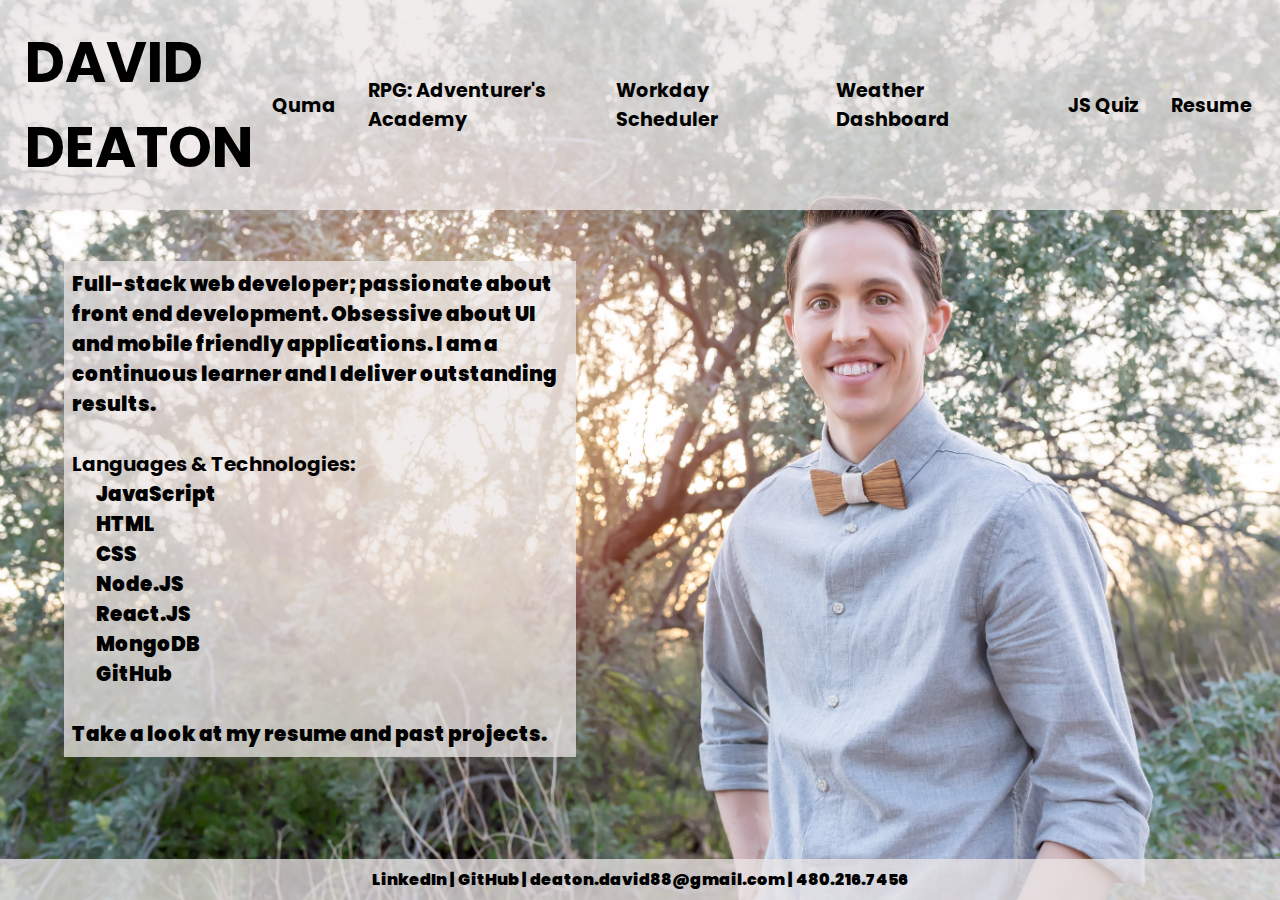
==== brand.html @ 13a68e1e "updated portfolio" ====
<!DOCTYPE html>
<html lang="en-us">
  <head>
    <meta charset="UTF-8">
    <title>David Deaton</title>

    <link rel="preconnect" href="https://fonts.gstatic.com">
    <link href="https://fonts.googleapis.com/css2?family=Langar&family=Poppins:wght@200&display=swap" rel="stylesheet">
    <link rel = "stylesheet" href = "brand.css">

  </head>

  <body>
    <div class='container'>

      <nav>
          <h1>
            <a href='index.html'>DAVID DEATON</a>
          </h1>
          <h3>
            <a href='https://quma.net' target='_blank' id='quma'>Quma</a>
          </h3>
          <h3>
            <a href='https://rpgacademy.herokuapp.com/' target='_blank' id='rpg'>RPG: Adventurer's Academy</a>
          </h3>
          <h3>
            <a href='https://davidvdeaton.github.io/workday-scheduler/' target='_blank' id='ws'>Workday Scheduler</a>
          </h3>
          <h3>
            <a href='https://davidvdeaton.github.io/workday-scheduler/' target='_blank'id='wd'>Weather Dashboard</a>
          </h3>
          <h3>
            <a href='https://davidvdeaton.github.io/JavaScript-Quiz/' target='_blank' id='jsquiz'>JS Quiz</a>
          </h3>
          <h3>
            <a href='https://drive.google.com/file/d/1RIN_6de44E6CWxhufoPp7_j4xTFaDmJX/view?usp=sharing' target='_blank'>Resume</a>
          </h3>
      </nav>

      <main>
          <div class='mainContent'>
            <div id='initial' class='base'>
              <p>
              Full-stack web developer; passionate about front end development. Obsessive about UI and mobile friendly applications. I am a continuous learner and I deliver outstanding results.  
              </p> 
              <br>
              <h4>
              Languages & Technologies:
              </h4>
              <ul>
                <li>JavaScript</li>
                <li>HTML</li>
                <li>CSS</li>
                <li>Node.JS</li>
                <li>React.JS</li>
                <li>MongoDB</li>
                <li>GitHub</li>
              </ul>
              <br>
              <p>
              Take a look at my resume and past projects.
              </p>
            </div>

            <div id='qumaDesc' class='none'>
              <p>
              Updated and streamlined Quma Learning's company website.  Client required new site to meet WCAG 2.0 level AA standard.  Followed web accessibility practices and employed accessibe.com to monitor site and update accessibility requirements as needed.
              </p> 
              <br>
              <h4>
              Languages & Technologies:
              </h4>
              <ul>
                <li>HTML</li>
                <li>CSS</li>
                <li>JavaScript</li>
                <li>WCAG 2.1, Level AA</li>
                <li>GoDaddy and cPanel</li>
                <li>GitHub</li>
              </ul>
              <br>
            </div>

            <div id='rpgDesc' class='none'>
              <p>
              A mobile friendly full-stack MERN application designed to make role playing games easier to learn and play. A special emphasis was placed on making this application mobile friendly with a clean and polished UI.
              </p> 
              <br>
              <h4>
              Languages & Technologies:
              </h4>
              <ul>
                <li>JavaScript</li>
                <li>HTML</li>
                <li>CSS</li>
                <li>NPM Passport</li>
                <li>React.JS</li>
                <li>MongoDB</li>
                <li>GitHub</li>
                <li>Heroku</li>
              </ul>
              <br>
            </div>

            <div id='wsDesc' class='none'>
              <p>
              A workday scheduling application.  This application uses localStorage to save and recall user's calendar entries.
              </p> 
              <br>
              <h4>
              Languages & Technologies:
              </h4>
              <ul>
                <li>JavaScript</li>
                <li>HTML</li>
                <li>CSS</li>
                <li>Bootstrap</li>
                <li>GitHub</li>
              </ul>
              <br>
            </div>

            <div id='wdDesc' class='none'>
              <p>
              Displays current weather and 5-day forcast for any US City or Zip Code.
              </p> 
              <br>
              <h4>
              Languages & Technologies:
              </h4>
              <ul>
                <li>JavaScript</li>
                <li>HTML</li>
                <li>CSS</li>
                <li>Bootstrap</li>
                <li>Openweather API</li>
                <li>GitHub</li>
              </ul>
              <br>
            </div>

            <div id='jsquizDesc' class='none'>
              <p>
              A 10 question JavaScript Quiz.  The quiz uses the setInterval function to operate a timer and localStorage to save and display highscores.
              </p> 
              <br>
              <h4>
              Languages & Technologies:
              </h4>
              <ul>
                <li>JavaScript</li>
                <li>HTML</li>
                <li>CSS</li>
                <li>Bootstrap</li>
                <li>GitHub</li>
              </ul>
              <br>
            </div>



          </div>




      </main>

      <Footer class = 'footer'>
        <p>
          <a href = 'https://www.linkedin.com/in/david-deaton-2970541ab/' target = '_blank'>LinkedIn</a>  |
          <a href = 'https://github.com/DavidVDeaton' target = '_blank'> GitHub</a>  | 
          <a href = 'mailto:deaton.david88@gmail.com'>  deaton.david88@gmail.com</a>
            |  480.216.7456
        </p>
      </Footer>

    </div>
    
    <script src="https://code.jquery.com/jquery-3.4.1.min.js"></script>
    <script src="index.js"></script>

  </body>
</html>
---- brand.css ----
* {
    margin:0;
    padding:0;
    box-sizing: border-box;
}

body {
    background-color: black;
    background-image: url(images/CDC-David-Indv.jpg);
    background-size: cover;
    background-repeat: no-repeat;
    font-family: 'Poppins', sans-serif;

}

h1 {
    color: rgb(235, 230, 230);
    font-size: 3.5em;
    padding: .5rem;
    margin-left: 2%;
    justify-self: start;
}

h3 {
    font-size: 1.2rem;
    margin: 1rem;
}

a {
    color:black;
    text-decoration: none;
}

.container {
    display: grid;
    height: 100vh;
    grid-template-rows:auto 1fr auto;
}

nav {
    padding: .75rem;
    place-items: center;
    color: black;
    background-color: rgb(235, 230, 230, .75);
    display: grid;
    width: 100vw;
    grid-template-columns: 1fr auto auto auto auto auto auto;
}

.mainContent {
    height: auto;
    width: 40%;
    font-size: 20px;
    margin-top: 4%;
    margin-left: 5%;
    background-color: rgb(235, 230, 230, .75);
    padding: .5rem;
    font-weight: 900;
}

li {
    list-style-type: none;
    margin-left: 1.5rem;
}

ul {
    display: inline;
}

footer {
    padding: .5rem;
    text-align: center;
    color:black;
    background-color: rgb(235, 230, 230, .75);
    font-family: 'Poppins', sans-serif;
    font-weight: 900;
}

.none {
    display: none;
}

.base {
    display: block;
}
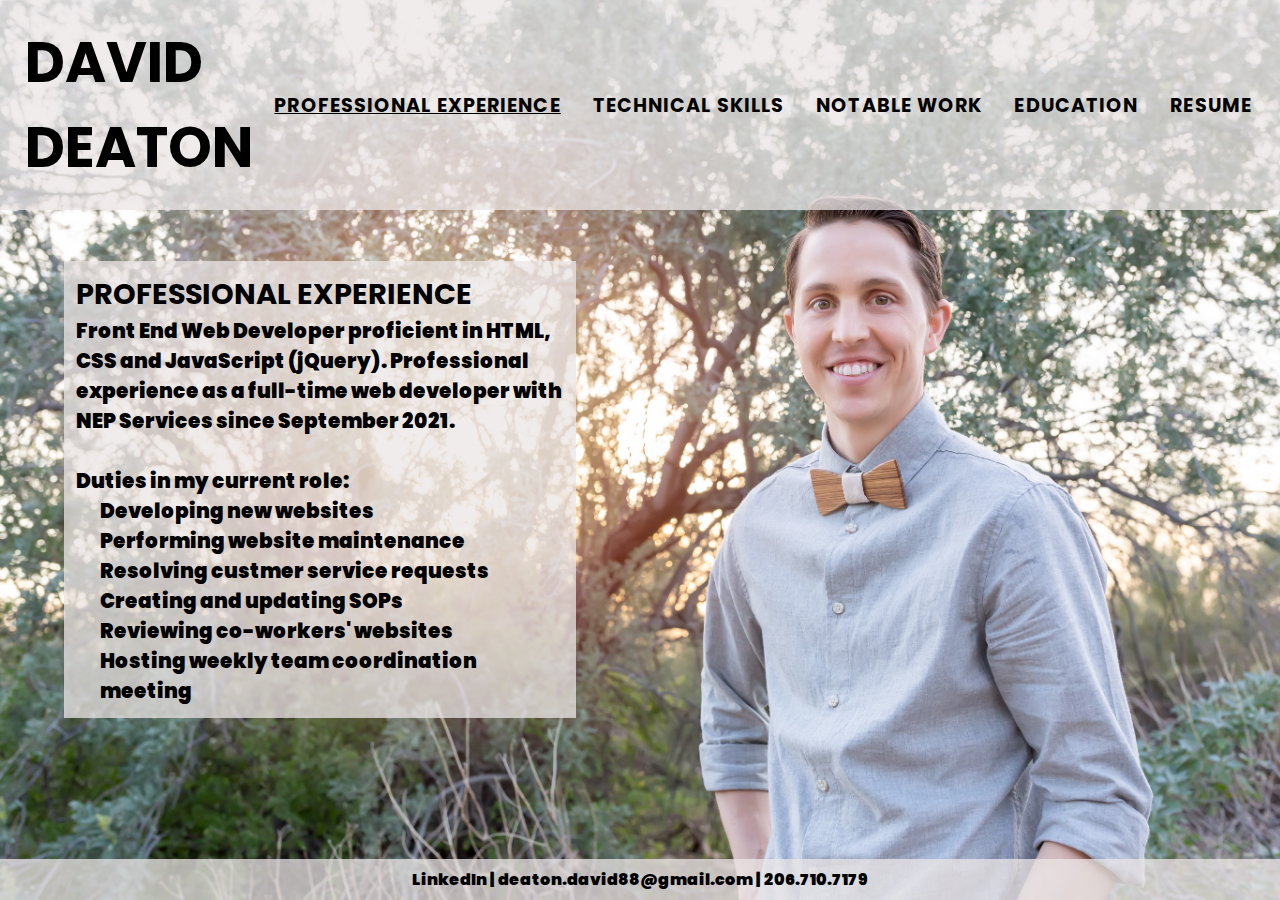
==== commit cddca9ca: "updated Portfolio August 2022" ====
--- a/brand.html
+++ b/brand.html
@@ -18,160 +18,199 @@
             <a href='index.html'>DAVID DEATON</a>
           </h1>
           <h3>
-            <a href='https://quma.net' target='_blank' id='quma'>Quma</a>
-          </h3>
-          <h3>
-            <a href='https://rpgacademy.herokuapp.com/' target='_blank' id='rpg'>RPG: Adventurer's Academy</a>
-          </h3>
-          <h3>
-            <a href='https://davidvdeaton.github.io/workday-scheduler/' target='_blank' id='ws'>Workday Scheduler</a>
-          </h3>
-          <h3>
-            <a href='https://davidvdeaton.github.io/workday-scheduler/' target='_blank'id='wd'>Weather Dashboard</a>
-          </h3>
-          <h3>
-            <a href='https://davidvdeaton.github.io/JavaScript-Quiz/' target='_blank' id='jsquiz'>JS Quiz</a>
-          </h3>
-          <h3>
-            <a href='https://drive.google.com/file/d/1RIN_6de44E6CWxhufoPp7_j4xTFaDmJX/view?usp=sharing' target='_blank'>Resume</a>
+            <a href='#' id='pe' class='underline'>Professional Experience</a>
+          </h3>
+          <h3>
+            <a href='#' id='ts'>Technical Skills</a>
+          </h3>
+          <h3>
+            <a href='#' id='nw'>Notable Work</a>
+          </h3>
+          <h3>
+            <a href='#' id='ed'>Education</a>
+          </h3>
+          <h3>
+            <a href='https://docs.google.com/document/d/1d6mjL3R3faentVPOpShvHbdZk-87qS7j/edit?usp=sharing&ouid=116181822725732118301&rtpof=true&sd=true' target='_blank' id='resume'>Resume</a>
           </h3>
       </nav>
 
       <main>
-          <div class='mainContent'>
-            <div id='initial' class='base'>
-              <p>
-              Full-stack web developer; passionate about front end development. Obsessive about UI and mobile friendly applications. I am a continuous learner and I deliver outstanding results.  
-              </p> 
-              <br>
-              <h4>
-              Languages & Technologies:
-              </h4>
+          <div id="mn" class='mainContent'>
+            <div id='peDesc' class='base'>
+              <h2>Professional Experience</h2>
+              <p>Front End Web Developer proficient in HTML, CSS and JavaScript (jQuery).  Professional experience as a full-time web developer with <a href='https://nepservices.com' target='_blank'>NEP Services</a> since September 2021.</p>
+              <br/>
+              <p>Duties in my current role:</p>
               <ul>
+                <li>Developing new websites</li>
+                <li>Performing website maintenance</li>
+                <li>Resolving custmer service requests</li>
+                <li>Creating and updating SOPs</li>
+                <li>Reviewing co-workers' websites</li>
+                <li>Hosting weekly team coordination meeting</li>
+              </ul>
+            </div>
+
+            <div id='tsDesc' class='none'>
+              <h2>Technical Skills</h2>
+              <p>Coding Languages:</p>
+              <ul class='grid-4'>
+                <li>HTML</li>
+                <li>CSS</li>
                 <li>JavaScript</li>
-                <li>HTML</li>
-                <li>CSS</li>
+                <li>SQL</li>
+              </ul>
+              <p>Completed projects using:</p>
+              <ul class='grid-4'>
+                <li>GitHub</li>
+                <li>React.JS</li>
                 <li>Node.JS</li>
-                <li>React.JS</li>
                 <li>MongoDB</li>
+              </ul>
+              <p>Deployed projects through:</p>
+              <ul class='grid-4'>
+                <li>Heroku</li>
+                <li>GoDaddy</li>
+                <li>AWS Lightsail</li>
+                <li>Cloudflare</li>
+              </ul>
+              <p>Acquainted with:</p>
+              <ul class='grid-3'>
+                <li>Joomla</li>
+                <li>YOOtheme Pro</li>
+                <li>Webflow</li>
+              </ul>
+              <p>Employed CSS Frameworks:</p>
+              <ul class='grid-3'>
+                <li>UIkit</li>
+                <li>Tailwind</li>
+                <li>Bootstrap</li>
+              </ul>
+              <p>E-commerce platforms:</p>
+              <ul class='grid-4'>
+                <li>Stripe</li>
+                <li>Paypal</li>
+              </ul>
+              <p>Image creation, editing and sizing using Affinity Photo</p>
+              <p>Familiar with WCAG 2.1 level A and level AA requirements</p>      
+            </div>
+
+            <div id='nwDesc' class='none'>
+              <h2>Notable Work</h2>
+              <ul>
+                <li id='dffa'><a href='https://dffa.org/' target='_blank'>Dallas Fire Fighters Association</a></li>
+                <li id='fwpfa'><a href='https://iaff440.org/' target='_blank'>Fort Worth Professional Firefighters Association</a></li>
+                <li id='luciet'><a href='https://lookinguntochrist.com/' target='_blank'>Looking Unto Christ In Every Thought</a></li>
+                <li id='nepfff'><a href='https://www.nepfirefighterfoundation.org/' target='_blank'>NEP Fire Fighter Foundation</a></li>
+                <li id='quma'><a href='https://quma.net/' target='_blank'>Quma Learning</a></li>
+                <li id='tpoa'><a href='https://www.tigardpoa.com/' target='_blank'>Tigard Police Officers' Association</a></li>
+              </ul>
+            </div>
+
+            <div id='edDesc' class='none'>
+              <h2>Education</h2>
+              <p>Grand Canyon University, Colangelo College of Business<br/>Finance and Economics, Bachelor of Science<br/>Graduated April 2021</p>
+              <br/>
+              <p>University of Washington<br/>Certificate in Full Stack Web Development<br/>Graduated November 2020</p>
+            </div>
+
+          </div>
+
+          <div id='sub'  class='subContent none'>
+            <div id='dffaDesc' class='none'>
+              <p>Developed new site for NEP Services' client.</p>
+              <p><a class="underline" href='https://www.linkedin.com/posts/mark-treglio-102094161_dallasfirefighters-dffa-dallas-activity-6892516067185348608-0GXg?utm_source=linkedin_share&utm_medium=member_desktop_web' target='_blank'>View LinkedIn Post</a></p>
+              <br/>
+              <p>Languages & Technologies:</p>
+              <ul class='grid-3'>
+                <li>HTML</li>
+                <li>CSS</li>
+                <li>Joomla</li>
+                <li>YOOtheme Pro</li>
+                <li>AWS Lightsail</li>
+                <li>Cloudflare</li>
+              </ul>
+            </div>
+
+            <div id='fwpfaDesc' class='none'>
+              <p>Developed new site for NEP Services' client.</p>
+              <br/>
+              <p>Languages & Technologies:</p>
+              <ul class='grid-3'>
+                <li>HTML</li>
+                <li>CSS</li>
+                <li>Joomla</li>
+                <li>YOOtheme Pro</li>
+                <li>AWS Lightsail</li>
+                <li>Cloudflare</li>
+                <li>Mailchimp</li>
+                <li>Affinity Photo</li>
+              </ul>
+            </div>
+
+            <div id='lucietDesc' class='none'>
+              <p>Developed new site for book launch.</p>
+              <br/>
+              <p>Languages & Technologies:</p>
+              <ul class='grid-3'>
+                <li>HTML</li>
+                <li>CSS</li>
+                <li>JavaScript</li>
+                <li>GoDaddy</li>
+                <li>Mailchimp</li>
+                <li>Affinity Photo</li>
+              </ul>
+            </div>
+
+            <div id='nepfffDesc' class='none'>
+              <p>Developed new site for NEP Services.</p>
+              <br/>
+              <p>Languages & Technologies:</p>
+              <ul class='grid-3'>
+                <li>HTML</li>
+                <li>CSS</li>
+                <li>Joomla</li>
+                <li>YOOtheme Pro</li>
+                <li>AWS Lightsail</li>
+                <li>Cloudflare</li>
+                <li>AWS S3</li>
+                <li>Affinity Photo</li>
+              </ul>
+            </div>
+
+            <div id='qumaDesc' class='none'>
+              <p>Updated and streamlined Quma Learning's company website.  Client required new site to meet WCAG 2.0 level AA standard.</p>
+              <br/>
+              <p>Languages & Technologies:</p>
+              <ul class='grid-3'>
+                <li>HTML</li>
+                <li>CSS</li>
+                <li>JavaScript</li>
+                <li>GoDaddy</li>
                 <li>GitHub</li>
               </ul>
-              <br>
-              <p>
-              Take a look at my resume and past projects.
-              </p>
-            </div>
-
-            <div id='qumaDesc' class='none'>
-              <p>
-              Updated and streamlined Quma Learning's company website.  Client required new site to meet WCAG 2.0 level AA standard.  Followed web accessibility practices and employed accessibe.com to monitor site and update accessibility requirements as needed.
-              </p> 
-              <br>
-              <h4>
-              Languages & Technologies:
-              </h4>
-              <ul>
-                <li>HTML</li>
-                <li>CSS</li>
-                <li>JavaScript</li>
-                <li>WCAG 2.1, Level AA</li>
-                <li>GoDaddy and cPanel</li>
-                <li>GitHub</li>
-              </ul>
-              <br>
-            </div>
-
-            <div id='rpgDesc' class='none'>
-              <p>
-              A mobile friendly full-stack MERN application designed to make role playing games easier to learn and play. A special emphasis was placed on making this application mobile friendly with a clean and polished UI.
-              </p> 
-              <br>
-              <h4>
-              Languages & Technologies:
-              </h4>
-              <ul>
-                <li>JavaScript</li>
-                <li>HTML</li>
-                <li>CSS</li>
-                <li>NPM Passport</li>
-                <li>React.JS</li>
-                <li>MongoDB</li>
-                <li>GitHub</li>
-                <li>Heroku</li>
-              </ul>
-              <br>
-            </div>
-
-            <div id='wsDesc' class='none'>
-              <p>
-              A workday scheduling application.  This application uses localStorage to save and recall user's calendar entries.
-              </p> 
-              <br>
-              <h4>
-              Languages & Technologies:
-              </h4>
-              <ul>
-                <li>JavaScript</li>
-                <li>HTML</li>
-                <li>CSS</li>
-                <li>Bootstrap</li>
-                <li>GitHub</li>
-              </ul>
-              <br>
-            </div>
-
-            <div id='wdDesc' class='none'>
-              <p>
-              Displays current weather and 5-day forcast for any US City or Zip Code.
-              </p> 
-              <br>
-              <h4>
-              Languages & Technologies:
-              </h4>
-              <ul>
-                <li>JavaScript</li>
-                <li>HTML</li>
-                <li>CSS</li>
-                <li>Bootstrap</li>
-                <li>Openweather API</li>
-                <li>GitHub</li>
-              </ul>
-              <br>
-            </div>
-
-            <div id='jsquizDesc' class='none'>
-              <p>
-              A 10 question JavaScript Quiz.  The quiz uses the setInterval function to operate a timer and localStorage to save and display highscores.
-              </p> 
-              <br>
-              <h4>
-              Languages & Technologies:
-              </h4>
-              <ul>
-                <li>JavaScript</li>
-                <li>HTML</li>
-                <li>CSS</li>
-                <li>Bootstrap</li>
-                <li>GitHub</li>
-              </ul>
-              <br>
-            </div>
-
-
+            </div>
+
+            <div id='tpoaDesc' class='none'>
+              <p>Rebuilt site for existing NEP Services' client. With a focus on updating and modernizing design.</p>
+              <br/>
+              <p>Languages & Technologies:</p>
+              <ul class='grid-4'>
+                <li>Webflow</li>
+                <li>Affinity Photo</li>
+                <li>HTML</li>
+                <li>CSS</li>
+              </ul>
+            </div>
 
           </div>
-
-
-
-
       </main>
 
       <Footer class = 'footer'>
         <p>
-          <a href = 'https://www.linkedin.com/in/david-deaton-2970541ab/' target = '_blank'>LinkedIn</a>  |
-          <a href = 'https://github.com/DavidVDeaton' target = '_blank'> GitHub</a>  | 
+          <a href = 'https://www.linkedin.com/in/david-deaton-2970541ab/' target = '_blank'>LinkedIn</a>  | 
           <a href = 'mailto:deaton.david88@gmail.com'>  deaton.david88@gmail.com</a>
-            |  480.216.7456
+            |  <a href = 'tel:+2067107179'>206.710.7179</a>
         </p>
       </Footer>
 
--- a/brand.css
+++ b/brand.css
@@ -14,16 +14,22 @@
 }
 
 h1 {
-    color: rgb(235, 230, 230);
     font-size: 3.5em;
     padding: .5rem;
     margin-left: 2%;
     justify-self: start;
 }
 
+h2 {
+    font-size: 1.8rem;
+    text-transform: uppercase;
+}
+
 h3 {
     font-size: 1.2rem;
     margin: 1rem;
+    text-transform: uppercase;
+    letter-spacing: 1.1px;
 }
 
 a {
@@ -54,7 +60,18 @@
     margin-top: 4%;
     margin-left: 5%;
     background-color: rgb(235, 230, 230, .75);
-    padding: .5rem;
+    padding: .75rem;
+    font-weight: 900;
+}
+
+.subContent {
+    height: auto;
+    width: 40%;
+    font-size: 20px;
+    margin-top: 15px;
+    margin-left: 5%;
+    background-color: rgb(235, 230, 230, .75);
+    padding: .75rem;
     font-weight: 900;
 }
 
@@ -82,4 +99,49 @@
 
 .base {
     display: block;
+    animation-name: fadeIn;
+    animation-duration: 1.5s;
 }
+
+@keyframes fadeIn {
+    0% { 
+        opacity: 0%;
+        filter: blur(5px);
+    }
+    20% { 
+        opacity: 0%;
+    }
+    40% { 
+        opacity: 100%;
+        filter: blur(3px);
+    }
+    80% {
+        filter: blur(0px);
+    }
+}
+
+.underline {
+    text-decoration: underline;
+}
+
+.grid-4 {
+    display: grid;
+    place-items: center;
+    grid-template-columns: 1fr 1fr 1fr 1fr;
+}
+
+.grid-4 li {
+    margin-left: 0rem;
+}
+
+.grid-3 {
+    display: grid;
+    place-items: center;
+    grid-template-columns: 1fr 1fr 1fr;
+}
+
+.grid-2 {
+    display: grid;
+    place-items: center;
+    grid-template-columns: 1fr 1fr;
+}
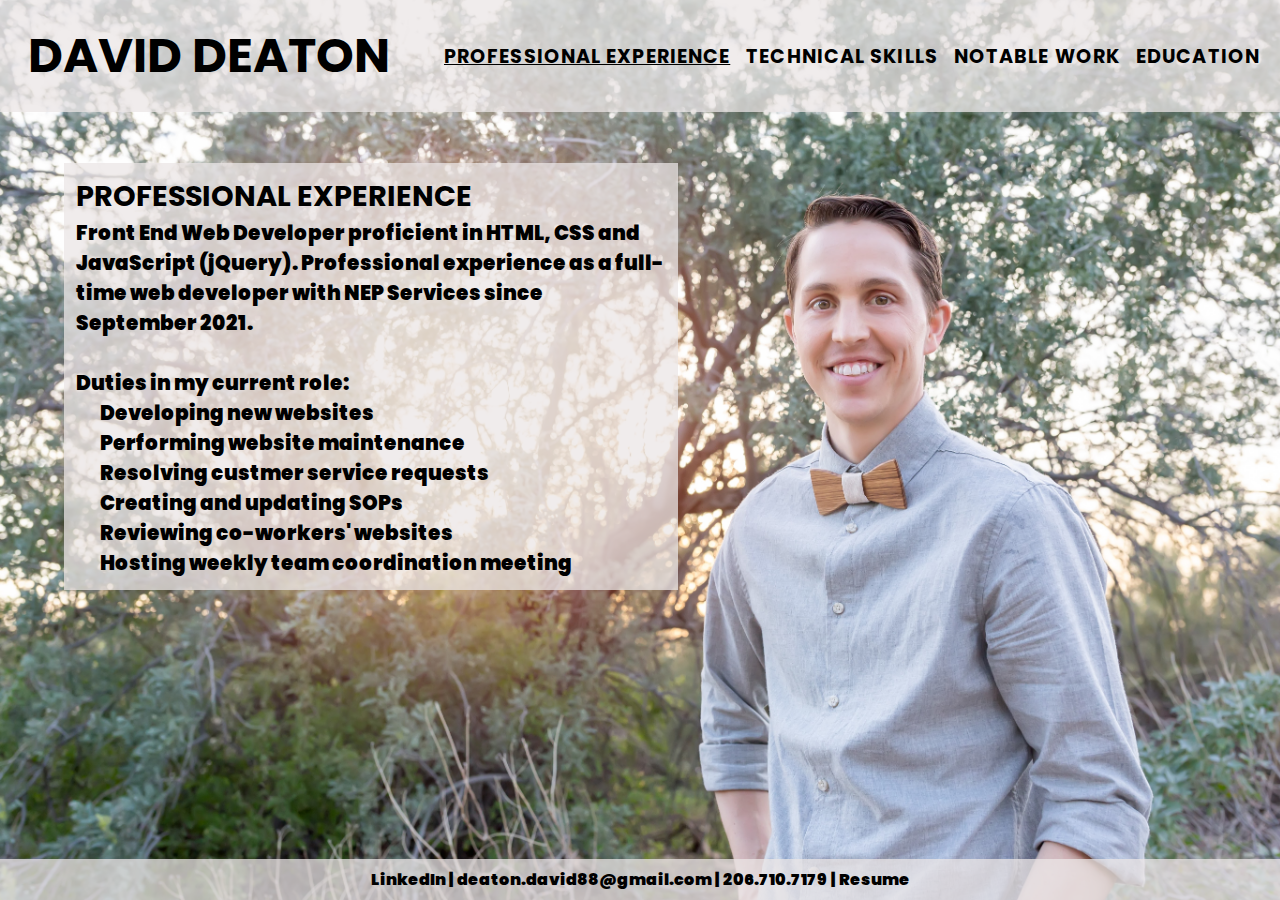
==== commit 6925a706: "formatted for tablet" ====
--- a/brand.html
+++ b/brand.html
@@ -17,21 +17,20 @@
           <h1>
             <a href='index.html'>DAVID DEATON</a>
           </h1>
-          <h3>
-            <a href='#' id='pe' class='underline'>Professional Experience</a>
-          </h3>
-          <h3>
-            <a href='#' id='ts'>Technical Skills</a>
-          </h3>
-          <h3>
-            <a href='#' id='nw'>Notable Work</a>
-          </h3>
-          <h3>
-            <a href='#' id='ed'>Education</a>
-          </h3>
-          <h3>
-            <a href='https://docs.google.com/document/d/1d6mjL3R3faentVPOpShvHbdZk-87qS7j/edit?usp=sharing&ouid=116181822725732118301&rtpof=true&sd=true' target='_blank' id='resume'>Resume</a>
-          </h3>
+          <div class="nav-div">
+            <h3>
+              <a href='#' id='pe' class='underline'>Professional Experience</a>
+            </h3>
+            <h3>
+              <a href='#' id='ts'>Technical Skills</a>
+            </h3>
+            <h3>
+              <a href='#' id='nw'>Notable Work</a>
+            </h3>
+            <h3>
+              <a href='#' id='ed'>Education</a>
+            </h3>
+          </div>
       </nav>
 
       <main>
@@ -210,7 +209,7 @@
         <p>
           <a href = 'https://www.linkedin.com/in/david-deaton-2970541ab/' target = '_blank'>LinkedIn</a>  | 
           <a href = 'mailto:deaton.david88@gmail.com'>  deaton.david88@gmail.com</a>
-            |  <a href = 'tel:+2067107179'>206.710.7179</a>
+            |  <a href = 'tel:+2067107179'>206.710.7179</a> | <a href='https://docs.google.com/document/d/1d6mjL3R3faentVPOpShvHbdZk-87qS7j/edit?usp=sharing&ouid=116181822725732118301&rtpof=true&sd=true' target='_blank' id='resume'>Resume</a>
         </p>
       </Footer>
 
--- a/brand.css
+++ b/brand.css
@@ -1,7 +1,8 @@
 * {
     margin:0;
     padding:0;
-    box-sizing: border-box;
+    -webkit-box-sizing: border-box;
+            box-sizing: border-box;
 }
 
 body {
@@ -10,14 +11,15 @@
     background-size: cover;
     background-repeat: no-repeat;
     font-family: 'Poppins', sans-serif;
-
 }
 
 h1 {
+    color: black;
     font-size: 3.5em;
     padding: .5rem;
     margin-left: 2%;
-    justify-self: start;
+    -ms-grid-column-align: start;
+        justify-self: start;
 }
 
 h2 {
@@ -38,8 +40,10 @@
 }
 
 .container {
+    display: -ms-grid;
     display: grid;
     height: 100vh;
+    -ms-grid-rows:auto 1fr auto;
     grid-template-rows:auto 1fr auto;
 }
 
@@ -48,16 +52,27 @@
     place-items: center;
     color: black;
     background-color: rgb(235, 230, 230, .75);
+    display: -ms-grid;
     display: grid;
     width: 100vw;
-    grid-template-columns: 1fr auto auto auto auto auto auto;
+    -ms-grid-columns: 1fr auto;
+    grid-template-columns: 1fr auto;
+}
+
+.nav-div {
+    place-items: center;
+    display: -ms-grid;
+    display: grid;
+    -ms-grid-columns: auto auto auto auto;
+    grid-template-columns: auto auto auto auto;
 }
 
 .mainContent {
     height: auto;
     width: 40%;
-    font-size: 20px;
+    font-size: 1.25rem;
     margin-top: 4%;
+    margin-bottom: 15px;
     margin-left: 5%;
     background-color: rgb(235, 230, 230, .75);
     padding: .75rem;
@@ -67,8 +82,8 @@
 .subContent {
     height: auto;
     width: 40%;
-    font-size: 20px;
-    margin-top: 15px;
+    font-size: 1.25rem;
+    margin-bottom: 15px;
     margin-left: 5%;
     background-color: rgb(235, 230, 230, .75);
     padding: .75rem;
@@ -91,6 +106,7 @@
     background-color: rgb(235, 230, 230, .75);
     font-family: 'Poppins', sans-serif;
     font-weight: 900;
+    font-size: 1rem;
 }
 
 .none {
@@ -99,24 +115,49 @@
 
 .base {
     display: block;
-    animation-name: fadeIn;
-    animation-duration: 1.5s;
+    -webkit-animation-name: fadeIn;
+            animation-name: fadeIn;
+    -webkit-animation-duration: 1.5s;
+            animation-duration: 1.5s;
+}
+
+@-webkit-keyframes fadeIn {
+    0% { 
+        opacity: 0%;
+        -webkit-filter: blur(5px);
+                filter: blur(5px);
+    }
+    20% { 
+        opacity: 0%;
+    }
+    40% { 
+        opacity: 100%;
+        -webkit-filter: blur(3px);
+                filter: blur(3px);
+    }
+    80% {
+        -webkit-filter: blur(0px);
+                filter: blur(0px);
+    }
 }
 
 @keyframes fadeIn {
     0% { 
         opacity: 0%;
-        filter: blur(5px);
+        -webkit-filter: blur(5px);
+                filter: blur(5px);
     }
     20% { 
         opacity: 0%;
     }
     40% { 
         opacity: 100%;
-        filter: blur(3px);
+        -webkit-filter: blur(3px);
+                filter: blur(3px);
     }
     80% {
-        filter: blur(0px);
+        -webkit-filter: blur(0px);
+                filter: blur(0px);
     }
 }
 
@@ -125,8 +166,10 @@
 }
 
 .grid-4 {
+    display: -ms-grid;
     display: grid;
     place-items: center;
+    -ms-grid-columns: 1fr 1fr 1fr 1fr;
     grid-template-columns: 1fr 1fr 1fr 1fr;
 }
 
@@ -135,13 +178,236 @@
 }
 
 .grid-3 {
+    display: -ms-grid;
     display: grid;
     place-items: center;
+    -ms-grid-columns: 1fr 1fr 1fr;
     grid-template-columns: 1fr 1fr 1fr;
 }
 
-.grid-2 {
-    display: grid;
-    place-items: center;
-    grid-template-columns: 1fr 1fr;
-}
+@media screen and (max-width:1430px) {
+
+    h1 {
+        font-size: 3em;
+    }
+
+    h3 {
+        margin: 1rem .5rem;
+    }
+
+    .mainContent {
+        width: 48%;
+    }
+
+    .subContent {
+        width: 48%;
+    }
+}
+
+@media screen and (max-width:1250px) {
+
+    h1 {
+        font-size: 2.7em;
+    }
+
+    h2 {
+        font-size: 1.6rem;
+    }
+
+    h3 {
+        font-size: 1.1rem;
+    }
+
+    nav {
+        padding: .75rem 0rem;
+    }
+
+    .mainContent {
+        width: 50%;
+        font-size: 1rem;
+    }
+
+    .subContent {
+        width: 50%;
+        font-size: 1rem;
+    }
+}
+
+@media screen and (max-width:1080px) {
+
+    h1 {
+        font-size: 2.5em;
+    }
+
+    h3 {
+        letter-spacing: 1px;
+    }
+
+    body {
+        background-position-x: -6rem;
+    }
+
+    .mainContent {
+        width: 52%;
+    }
+
+    .subContent {
+        width: 52%;
+    }
+
+}
+
+@media screen and (max-width:1040px) {
+
+    body {
+        background-position-x: -9rem;
+    }
+
+    h3 {
+        font-size: 1.0rem;
+    }
+
+}
+
+@media screen and (max-width:950px) {
+
+    body {
+        background-position-x: -11rem;
+    }
+
+    .mainContent {
+        margin-top: 15%;
+        width: 58%;
+    }
+
+    .subContent {
+        width: 58%;
+    }
+
+    nav {
+        -ms-grid-columns: none;
+        grid-template-columns: none;
+    }
+
+    .nav-div {
+        width: 100vw;
+    }
+
+}
+
+@media screen and (max-width:820px) {
+
+    body {
+        background-position-x: -17rem;
+    }
+
+    .mainContent {
+        width: 62%;
+        margin-left: 2%;
+    }
+
+    .subContent {
+        width: 62%;
+        margin-left: 2%;
+    }
+
+}
+
+@media screen and (max-width:750px) {
+
+    h1 {
+        font-size: 2.5em;
+    }
+
+    h2 {
+        font-size: 1.4rem;
+    }
+
+    h3 {
+        font-size: .9rem;
+    }
+
+    body {
+        background-position-x: -20rem;
+    }
+
+    .mainContent {
+        width: 64%;
+        font-size: .9rem;
+    }
+
+    .subContent {
+        width: 64%;
+        font-size: .9rem;
+    }
+
+    .footer{
+        font-size: .9rem;
+    }
+
+}
+
+@media screen and (max-width:675px) {
+
+    h3 {
+        margin: .3rem;
+    }
+
+    .mainContent {
+        width: 66%;
+    }
+
+    .subContent {
+        width: 66%;
+    }
+
+    body {
+        background-position-x: -22rem;
+    }
+}
+
+@media screen and (max-width:640px) {
+
+    .mainContent {
+        width: 70%;
+        margin-left: 1%;
+    }
+
+    .subContent {
+        width: 70%;
+        margin-left: 1%;
+    }
+
+    body {
+        background-position-x: -30rem;
+    }
+}
+
+@media screen and (max-width:600px) {
+
+    .mainContent {
+        width: 90%;
+        margin-top: 25%;
+    }
+
+    .subContent {
+        width: 90%;
+    }
+
+    nav {
+        -ms-grid-columns: 2fr 1fr;
+        grid-template-columns: 2fr 1fr;
+    }
+
+    .nav-div {
+        -ms-grid-columns: none;
+        grid-template-columns: none;
+        max-width: 220px;
+        display: block;
+        text-align: right;
+    }
+
+    h1 {
+        font-size: 2em;
+    }
+}